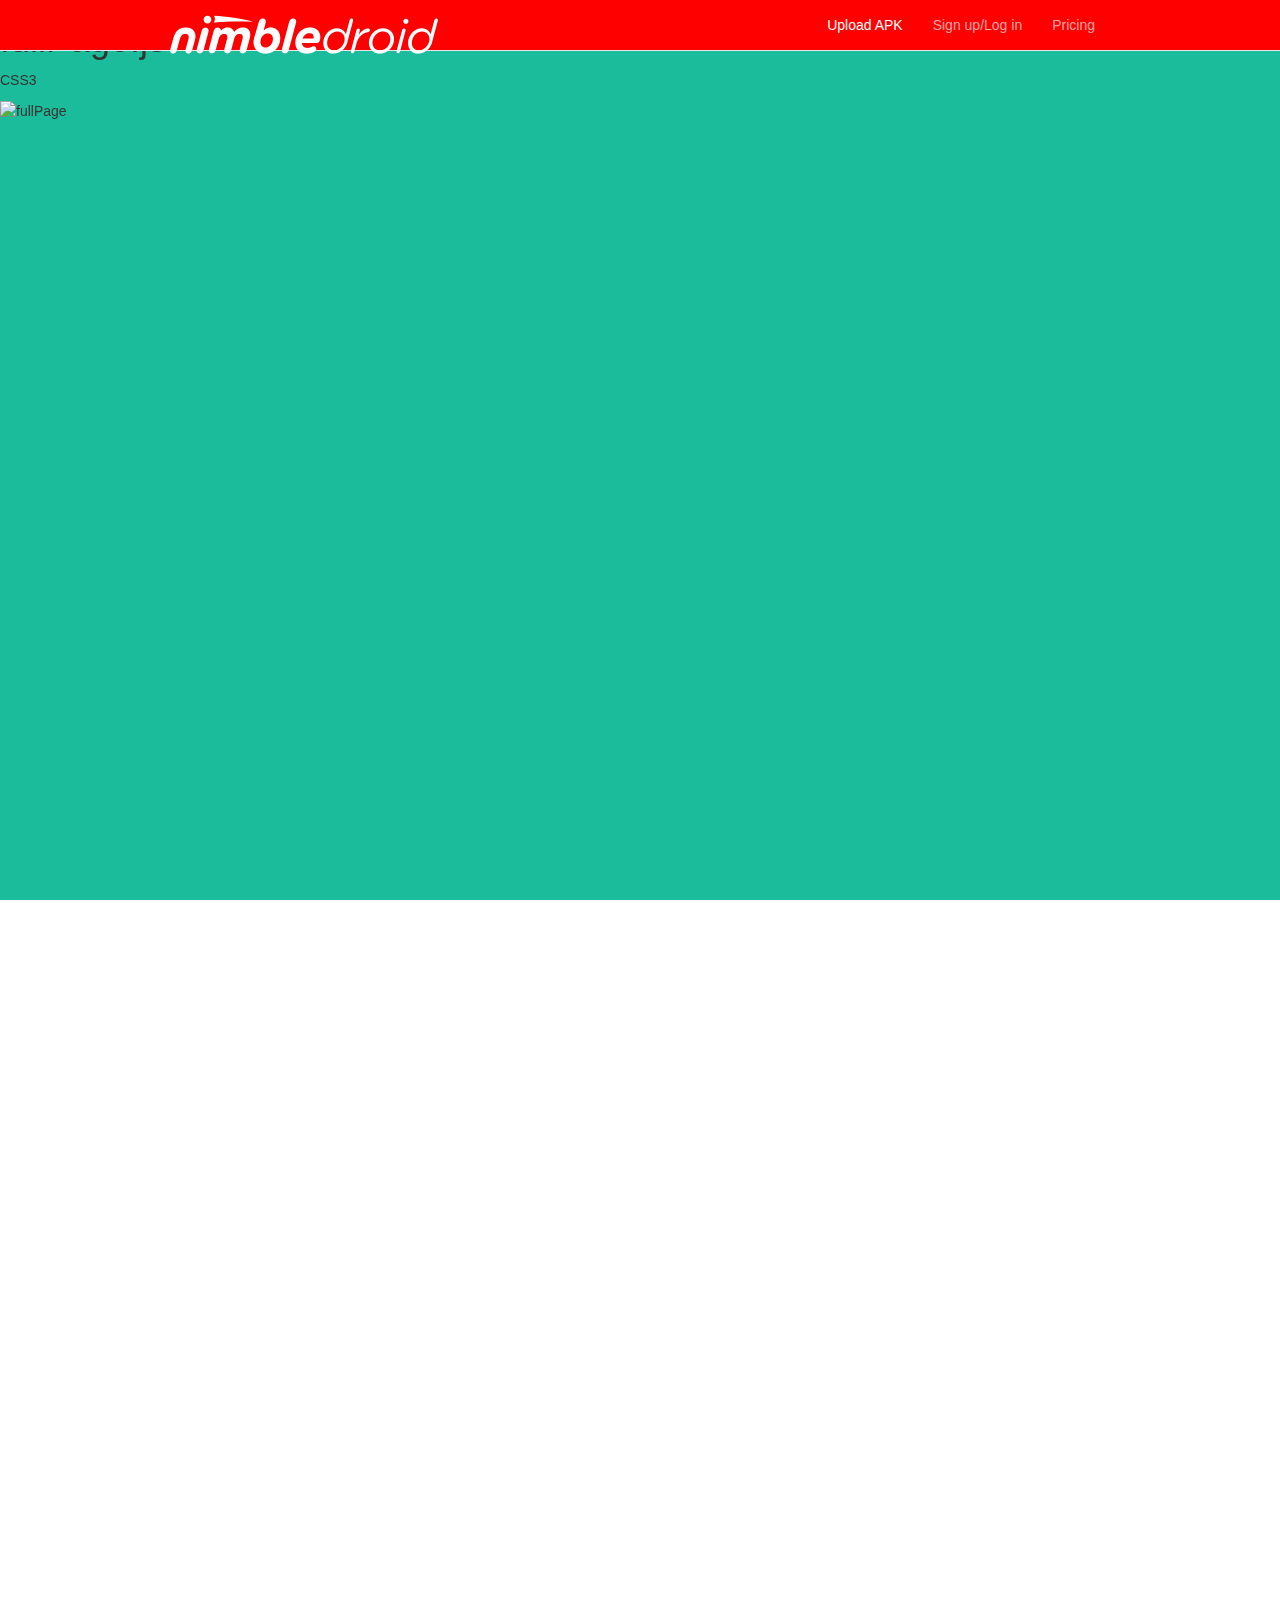
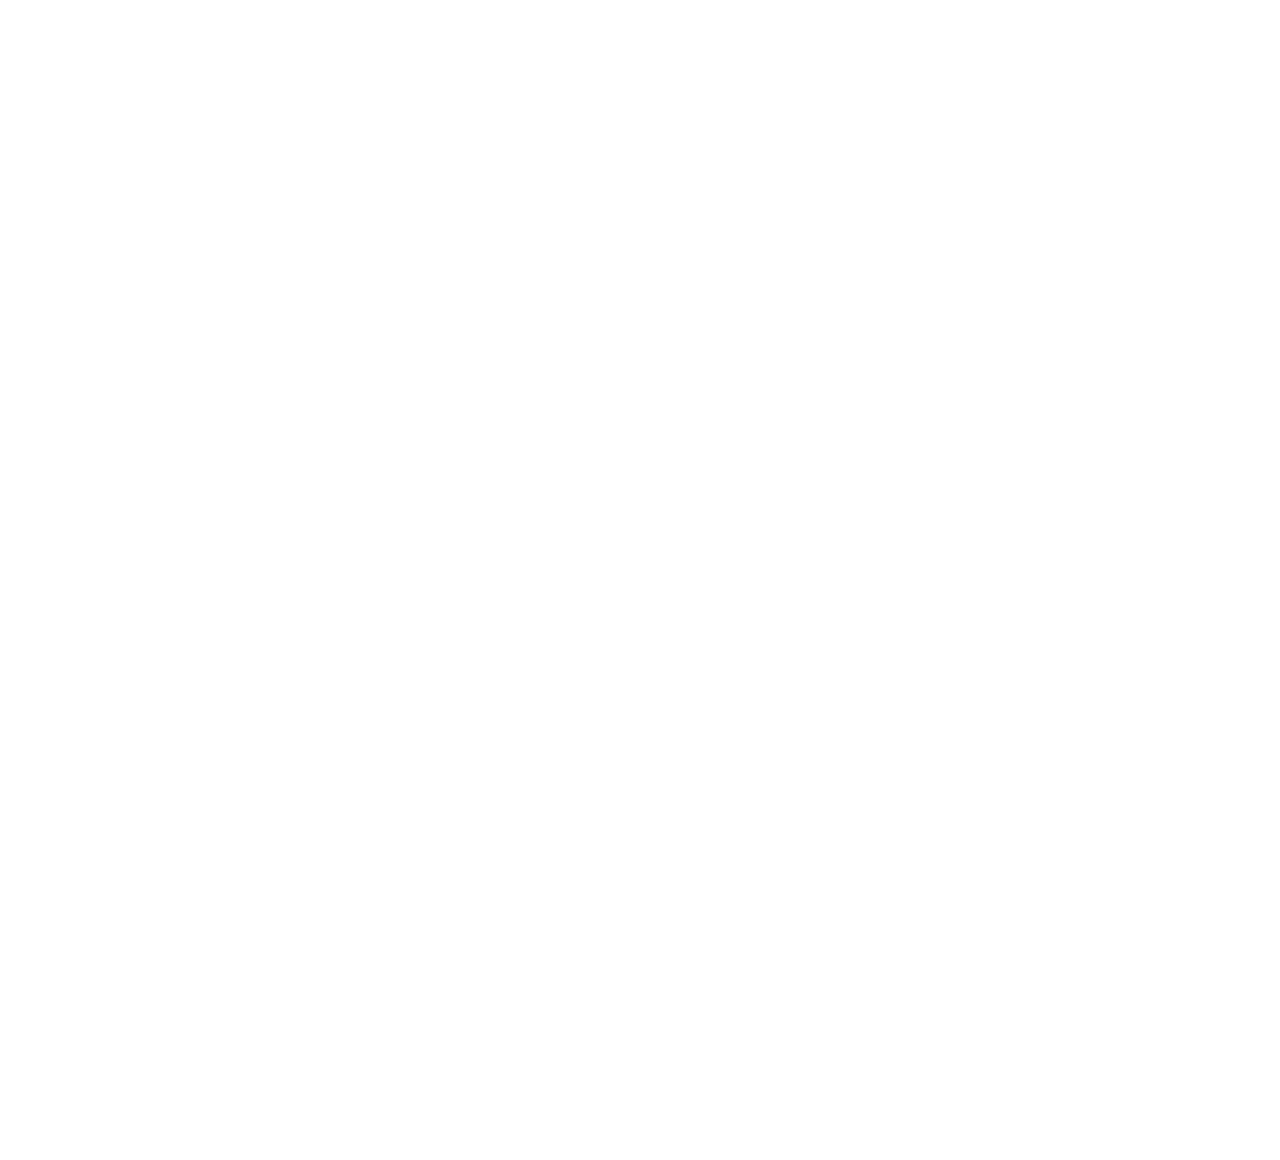
==== index.html @ 4a6aa7a4 "initial push..." ====
<!DOCTYPE html>
<html lang="en">
<head>
    <meta charset="utf-8">
    <meta http-equiv="X-UA-Compatible" content="IE=edge">
    <!-- The above 2 meta tags *must* come first in the head; any other head content must come *after* these tags -->
    <meta name="description" content="">
    <meta name="author" content="">
    <!-- Note there is no responsive meta tag here -->

    <link rel="icon" href="favicon.ico">

    <title>Non-responsive Template for Bootstrap</title>

    <!-- Bootstrap core CSS -->
    <link href="assets/css/bootstrap.min.css" rel="stylesheet">

    <!-- Custom styles for this template -->
    <link href="assets/css/home.css" rel="stylesheet">

    <!-- Just for debugging purposes. Don't actually copy these 2 lines! -->
    <!--[if lt IE 9]>
    <script src="assets/js/ie8-responsive-file-warning.js"></script><![endif]-->
    <script src="assets/js/ie-emulation-modes-warning.js"></script>

    <!-- HTML5 shim and Respond.js for IE8 support of HTML5 elements and media queries -->
    <!--[if lt IE 9]>
    <script src="https://oss.maxcdn.com/html5shiv/3.7.2/html5shiv.min.js"></script>
    <script src="https://oss.maxcdn.com/respond/1.4.2/respond.min.js"></script>
    <![endif]-->
</head>

<body>

<!-- Fixed navbar -->
<nav class="navbar navbar-default navbar-fixed-top">
    <div class="container">
        <div class="navbar-header">
            <!-- The mobile navbar-toggle button can be safely removed since you do not need it in a non-responsive implementation -->
            <a class="navbar-brand" href="#">
                <img src="img/home/logo.png" alt=""/>
            </a>
        </div>
        <!-- Note that the .navbar-collapse and .collapse classes have been removed from the #navbar -->
        <div id="navbar">
            <ul class="nav navbar-nav pull-right">
                <li class="active"><a href="#">Upload APK</a></li>
                <li><a href="#about">Sign up/Log in</a></li>
                <li><a href="#contact">Pricing</a></li>
            </ul>
        </div>
        <!--/.nav-collapse -->
    </div>
</nav>

<div class="" id="fullpage">


    <div class="section " id="section0">
        <h1>fullPage.js</h1>

        <p>CSS3</p>
        <img src="imgs/fullPage.png" alt="fullPage"/>
    </div>
    <div class="section" id="section1">
        <div class="intro">
            <h1>Speed on mobile</h1>

            <p>
                If CSS3 transforms are supported (e.g. on mobile devices) they will be used for animations, usually a
                good
                choice if the animation on mobile devices is slow.
            </p>
        </div>
    </div>
    <div class="section" id="section2">
        <div class="intro">
            <h1>No CSS3? No problem!</h1>

            <p>If CSS3 is not available, animations will fall back to jQuery animate.</p>
        </div>
    </div>

</div>
<!-- /container -->


<!-- Bootstrap core JavaScript
================================================== -->
<!-- Placed at the end of the document so the pages load faster -->
<script src="https://ajax.googleapis.com/ajax/libs/jquery/1.11.3/jquery.min.js"></script>
<script src="assets/js/bootstrap.min.js"></script>
<!-- IE10 viewport hack for Surface/desktop Windows 8 bug -->
<script src="assets/js/ie10-viewport-bug-workaround.js"></script>

<script type="text/javascript" src="plgins/fullPage/jquery.fullPage.js"></script>
<script type="text/javascript" src="plgins/fullPage/examples/examples.js"></script>
<script type="text/javascript">
    $(document).ready(function() {
        $('#fullpage').fullpage({
            sectionsColor: ['#1bbc9b', '#4BBFC3', '#7BAABE'],
            css3: true
        });
    });
</script>
</body>
</html>
---- assets/css/home.css ----
/* Account for fixed navbar */
body {
    /*padding-top: 70px;*/
    /*padding-bottom: 30px;*/
}

body,
.navbar-fixed-top,
.navbar-fixed-bottom {
    min-width: 970px;
}

.navbar-fixed-top {
    background: red;
}

/* Don't let the lead text change font-size. */
.lead {
    font-size: 16px;
}

/* Finesse the page header spacing */
.page-header {
    margin-bottom: 30px;
}

.page-header .lead {
    margin-bottom: 10px;
}

/* Non-responsive overrides
 *
 * Utilize the following CSS to disable the responsive-ness of the container,
 * grid system, and navbar.
 */

/* Reset the container */
.container {
    width: 970px;
    max-width: none !important;
}

/* Demonstrate the grids */
.col-xs-4 {
    padding-top: 15px;
    padding-bottom: 15px;
    background-color: #eee;
    background-color: rgba(86, 61, 124, .15);
    border: 1px solid #ddd;
    border: 1px solid rgba(86, 61, 124, .2);
}

.container .navbar-header,
.container .navbar-collapse {
    margin-right: 0;
    margin-left: 0;
}

/* Always float the navbar header */
.navbar-header {
    float: left;
}

/* Undo the collapsing navbar */
.navbar-collapse {
    display: block !important;
    height: auto !important;
    padding-bottom: 0;
    overflow: visible !important;
    visibility: visible !important;
}

.navbar-toggle {
    display: none;
}

.navbar-collapse {
    border-top: 0;
}

.navbar-brand {
    margin-left: -15px;
}

/* Always apply the floated nav */
.navbar-nav {
    float: left;
    margin: 0;
}

.navbar-nav > li {
    float: left;
}

.navbar-nav > li > a {
    padding: 15px;
}

/* Redeclare since we override the float above */
.navbar-nav.navbar-right {
    float: right;
}

/* Undo custom dropdowns */
.navbar .navbar-nav .open .dropdown-menu {
    position: absolute;
    float: left;
    background-color: #fff;
    border: 1px solid #ccc;
    border: 1px solid rgba(0, 0, 0, .15);
    border-width: 0 1px 1px;
    border-radius: 0 0 4px 4px;
    -webkit-box-shadow: 0 6px 12px rgba(0, 0, 0, .175);
    box-shadow: 0 6px 12px rgba(0, 0, 0, .175);
}

.navbar-default .navbar-nav .open .dropdown-menu > li > a {
    color: #333;
}

.navbar .navbar-nav .open .dropdown-menu > li > a:hover,
.navbar .navbar-nav .open .dropdown-menu > li > a:focus,
.navbar .navbar-nav .open .dropdown-menu > .active > a,
.navbar .navbar-nav .open .dropdown-menu > .active > a:hover,
.navbar .navbar-nav .open .dropdown-menu > .active > a:focus {
    color: #fff !important;
    background-color: #428bca !important;
}

.navbar .navbar-nav .open .dropdown-menu > .disabled > a,
.navbar .navbar-nav .open .dropdown-menu > .disabled > a:hover,
.navbar .navbar-nav .open .dropdown-menu > .disabled > a:focus {
    color: #999 !important;
    background-color: transparent !important;
}

/* Undo form expansion */
.navbar-form {
    float: left;
    width: auto;
    padding-top: 0;
    padding-bottom: 0;
    margin-right: 0;
    margin-left: 0;
    border: 0;
    -webkit-box-shadow: none;
    box-shadow: none;
}

/* Copy-pasted from forms.less since we mixin the .form-inline styles. */
.navbar-form .form-group {
    display: inline-block;
    margin-bottom: 0;
    vertical-align: middle;
}

.navbar-form .form-control {
    display: inline-block;
    width: auto;
    vertical-align: middle;
}

.navbar-form .form-control-static {
    display: inline-block;
}

.navbar-form .input-group {
    display: inline-table;
    vertical-align: middle;
}

.navbar-form .input-group .input-group-addon,
.navbar-form .input-group .input-group-btn,
.navbar-form .input-group .form-control {
    width: auto;
}

.navbar-form .input-group > .form-control {
    width: 100%;
}

.navbar-form .control-label {
    margin-bottom: 0;
    vertical-align: middle;
}

.navbar-form .radio,
.navbar-form .checkbox {
    display: inline-block;
    margin-top: 0;
    margin-bottom: 0;
    vertical-align: middle;
}

.navbar-form .radio label,
.navbar-form .checkbox label {
    padding-left: 0;
}

.navbar-form .radio input[type="radio"],
.navbar-form .checkbox input[type="checkbox"] {
    position: relative;
    margin-left: 0;
}

.navbar-form .has-feedback .form-control-feedback {
    top: 0;
}

/* Undo inline form compaction on small screens */
.form-inline .form-group {
    display: inline-block;
    margin-bottom: 0;
    vertical-align: middle;
}

.form-inline .form-control {
    display: inline-block;
    width: auto;
    vertical-align: middle;
}

.form-inline .form-control-static {
    display: inline-block;
}

.form-inline .input-group {
    display: inline-table;
    vertical-align: middle;
}

.form-inline .input-group .input-group-addon,
.form-inline .input-group .input-group-btn,
.form-inline .input-group .form-control {
    width: auto;
}

.form-inline .input-group > .form-control {
    width: 100%;
}

.form-inline .control-label {
    margin-bottom: 0;
    vertical-align: middle;
}

.form-inline .radio,
.form-inline .checkbox {
    display: inline-block;
    margin-top: 0;
    margin-bottom: 0;
    vertical-align: middle;
}

.form-inline .radio label,
.form-inline .checkbox label {
    padding-left: 0;
}

.form-inline .radio input[type="radio"],
.form-inline .checkbox input[type="checkbox"] {
    position: relative;
    margin-left: 0;
}

.form-inline .has-feedback .form-control-feedback {
    top: 0;
}

.navbar-default .navbar-nav > li > a:focus, .navbar-default .navbar-nav > li > a:hover {
    color: #ffffff;
}

li.active,
.navbar-default .navbar-nav > .active > a, .navbar-default .navbar-nav > .active > a:focus, .navbar-default .navbar-nav > .active > a:hover {
    color: #fff;
    background: transparent;
}

.navbar-default .navbar-nav > li > a {
    color: rgba(255,255,255,0.66);
}
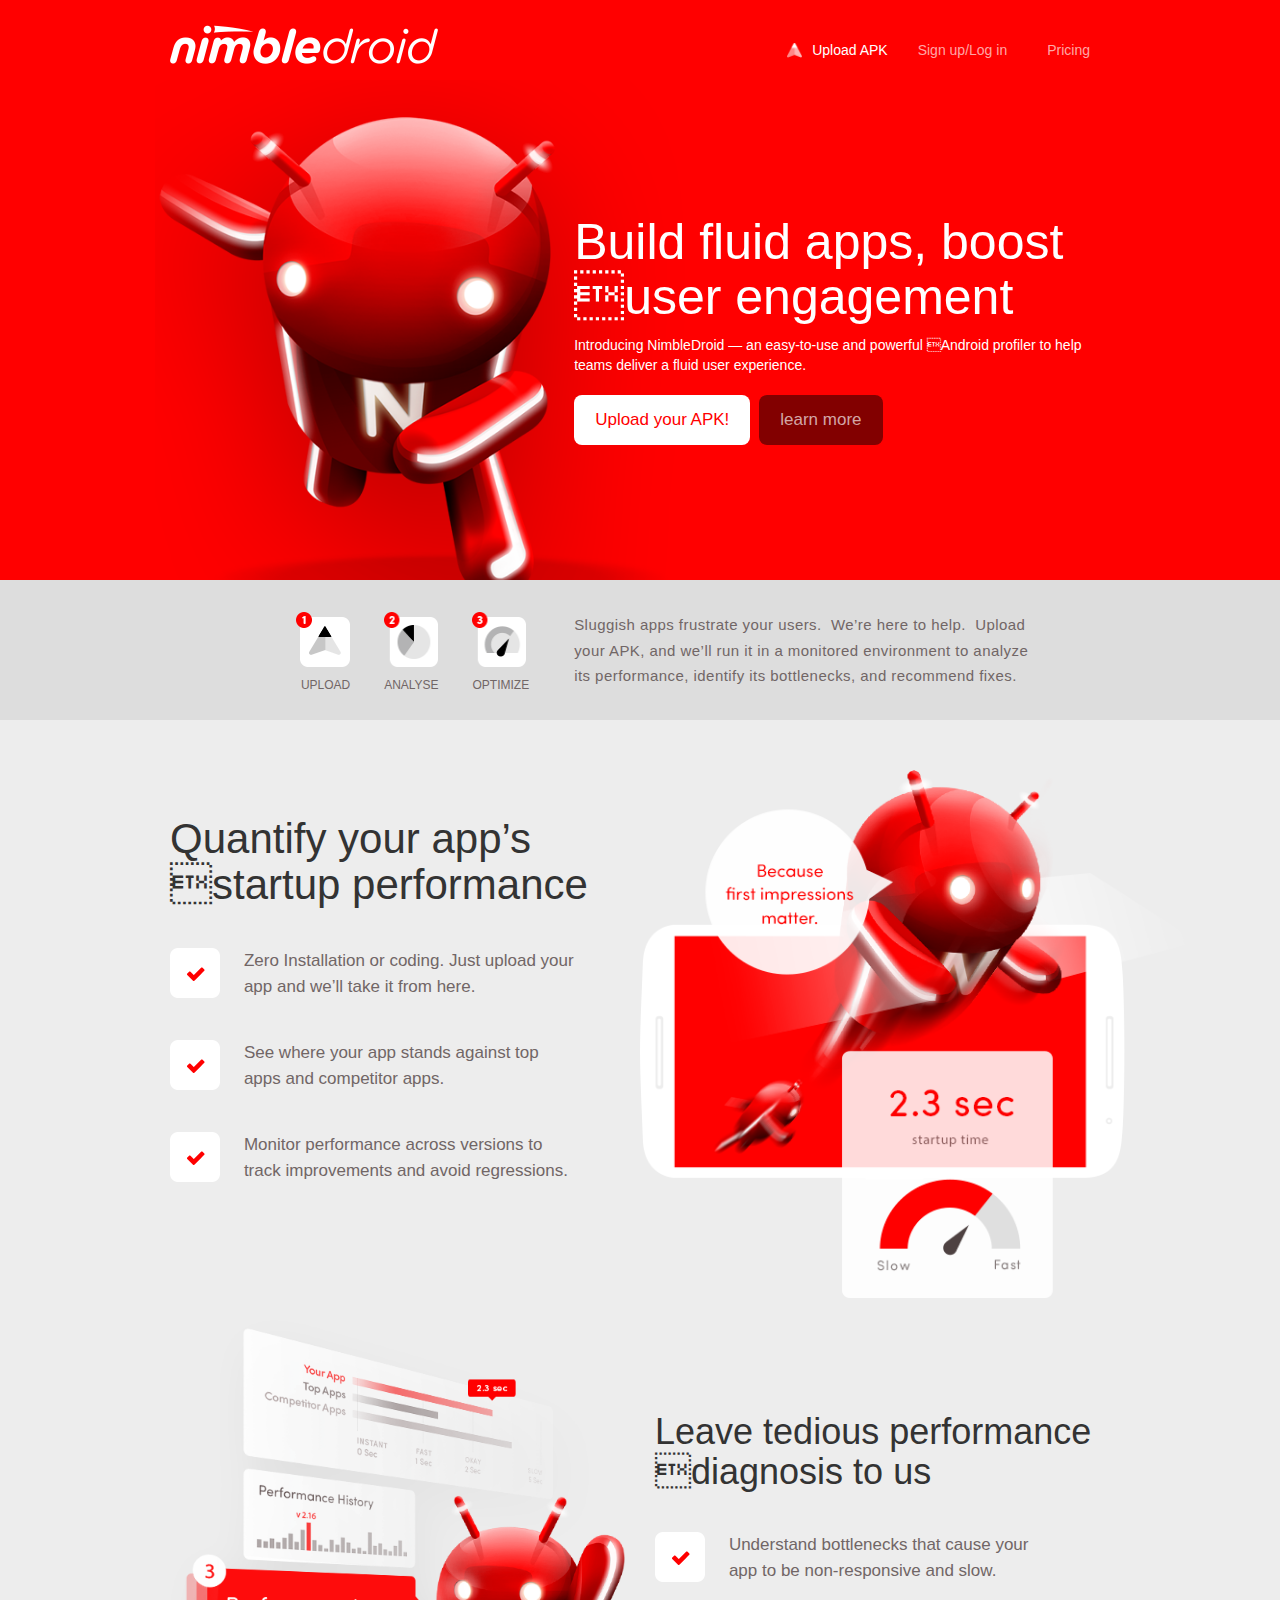
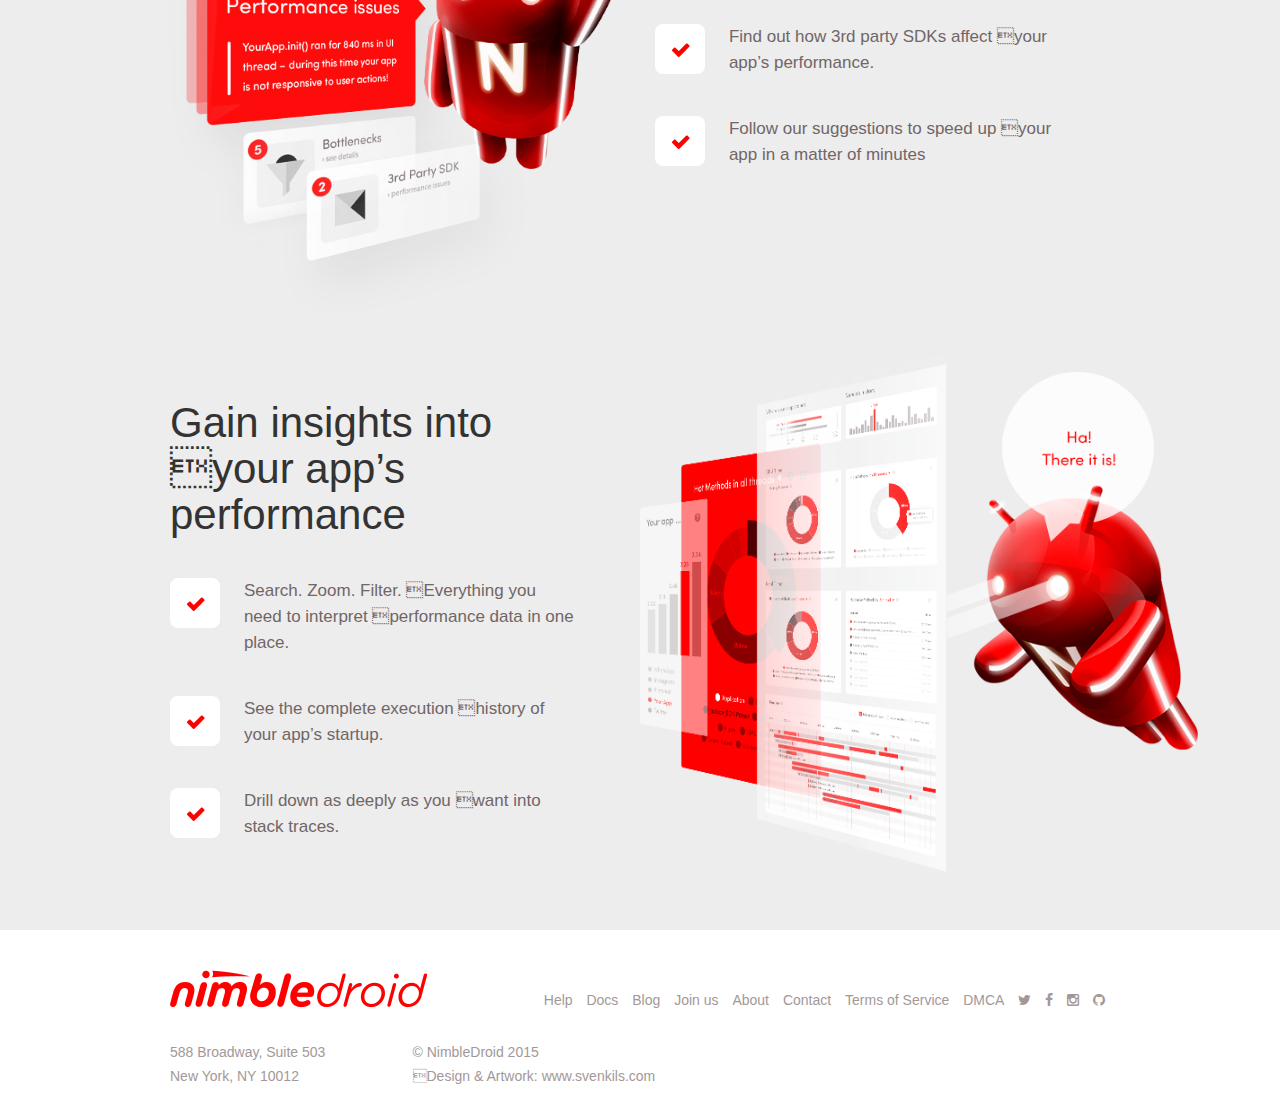
==== commit 7a631aee: "static html page finished..." ====
--- a/index.html
+++ b/index.html
@@ -10,9 +10,10 @@
 
     <link rel="icon" href="favicon.ico">
 
-    <title>Non-responsive Template for Bootstrap</title>
+    <title>NimbleDroid</title>
 
     <!-- Bootstrap core CSS -->
+    <link rel="stylesheet" href="plgins/fontawsome/css/font-awesome.css"/>
     <link href="assets/css/bootstrap.min.css" rel="stylesheet">
 
     <!-- Custom styles for this template -->
@@ -44,7 +45,7 @@
         <!-- Note that the .navbar-collapse and .collapse classes have been removed from the #navbar -->
         <div id="navbar">
             <ul class="nav navbar-nav pull-right">
-                <li class="active"><a href="#">Upload APK</a></li>
+                <li class="active"><span class="uploadSmallIcon"></span><a href="#">Upload APK</a></li>
                 <li><a href="#about">Sign up/Log in</a></li>
                 <li><a href="#contact">Pricing</a></li>
             </ul>
@@ -55,32 +56,235 @@
 
 <div class="" id="fullpage">
 
-
-    <div class="section " id="section0">
-        <h1>fullPage.js</h1>
-
-        <p>CSS3</p>
-        <img src="imgs/fullPage.png" alt="fullPage"/>
-    </div>
-    <div class="section" id="section1">
-        <div class="intro">
-            <h1>Speed on mobile</h1>
-
-            <p>
-                If CSS3 transforms are supported (e.g. on mobile devices) they will be used for animations, usually a
-                good
-                choice if the animation on mobile devices is slow.
-            </p>
-        </div>
-    </div>
-    <div class="section" id="section2">
-        <div class="intro">
-            <h1>No CSS3? No problem!</h1>
-
-            <p>If CSS3 is not available, animations will fall back to jQuery animate.</p>
-        </div>
-    </div>
-
+<div class="section nimble" id="section0">
+    <div class="container heroWrapper">
+        <div class="row full-height heroBGImage">
+            <div class="col-xs-7 col-xs-offset-5 full-height">
+                <div class="verticalCenterWrapper">
+                    <div class="verticalCenter">
+                        <h1>
+                            Build fluid apps, boost user engagement
+                        </h1>
+
+                        <p>
+                            Introducing NimbleDroid — an easy-to-use and powerful Android profiler to help teams
+                            deliver a fluid user experience.
+                        </p>
+
+                        <div class="heroButtonWrap">
+                            <button class="btn btn-white">Upload your APK!</button>
+                            <button class="btn btn-darkRed">learn more</button>
+                        </div>
+                    </div>
+                </div>
+            </div>
+        </div>
+    </div>
+    <div class="highLight">
+        <div class="container">
+            <div class="row">
+                <div class="col-xs-4 col-sm-offset-1">
+                    <div class="stepIconGroup" id="stepIcon1">
+                        <img src="img/home/Icon1.png" alt="Step1" width="54" height="55"/>
+                        UPLOAD
+                    </div>
+                    <div class="stepIconGroup" id="stepIcon2">
+                        <img src="img/home/Icon2.png" alt="Step2" width="54" height="55"/>
+                        analyse
+                    </div>
+                    <div class="stepIconGroup" id="stepIcon3">
+                        <img src="img/home/Icon3.png" alt="Step3" width="54" height="55"/>
+                        optimize
+                    </div>
+                </div>
+                <div class="col-xs-6">
+                    <p>Sluggish apps frustrate your users.  We’re here to help.  Upload your APK, and we’ll run it
+                        in a monitored environment to analyze its performance, identify its bottlenecks, and
+                        recommend fixes.</p>
+                </div>
+            </div>
+        </div>
+    </div>
+</div>
+
+<div class="section nimble" id="section1">
+    <div class="container featureSection1">
+        <div class="row full-height">
+            <div class="col-xs-6 full-height">
+
+                <div class="verticalCenterWrapper ">
+                    <div class="verticalCenter">
+                        <h1>Quantify your app’s startup performance</h1>
+                        <ul class="featureList">
+                            <li>
+                                <i class="listImg"></i>
+
+                                <p>
+                                    Zero Installation or coding. Just upload your app and we’ll take it from here.
+                                </p>
+                            </li>
+                            <li>
+                                <i class="listImg"></i>
+
+                                <p>
+                                    See where your app stands against top apps and competitor apps.
+                                </p>
+                            </li>
+                            <li>
+                                <i class="listImg"></i>
+
+                                <p>
+                                    Monitor performance across versions to track improvements and avoid regressions.
+                                </p>
+                            </li>
+                        </ul>
+                    </div>
+                </div>
+            </div>
+            <div class="col-xs-6 full-height no-padding">
+
+                <div class="verticalCenterWrapper">
+                    <div class="verticalCenter">
+                        <img src="img/home/IMG1stSection.png" alt="" width="115%" height="auto"/>
+                    </div>
+                </div>
+            </div>
+        </div>
+    </div>
+</div>
+
+<div class="section nimble" id="section2">
+    <div class="container featureSection2">
+        <div class="row full-height">
+
+            <div class="col-xs-6 full-height">
+
+                <div class="verticalCenterWrapper">
+                    <div class="verticalCenter">
+                        <img src="img/home/IMG2ndSection.png" alt="" width="100%" height="auto"/>
+                    </div>
+                </div>
+            </div>
+
+            <div class="col-xs-6 full-height">
+
+                <div class="verticalCenterWrapper ">
+                    <div class="verticalCenter">
+                        <h1>Leave tedious performance diagnosis to us</h1>
+                        <ul class="featureList">
+                            <li>
+                                <i class="listImg"></i>
+
+                                <p>
+                                    Understand bottlenecks that cause your app to be non-responsive and slow.
+                                </p>
+                            </li>
+                            <li>
+                                <i class="listImg"></i>
+
+                                <p>
+                                    Find out how 3rd party SDKs affect your app’s performance.
+                                </p>
+                            </li>
+                            <li>
+                                <i class="listImg"></i>
+
+                                <p>
+                                    Follow our suggestions to speed up your app in a matter of minutes
+                                </p>
+                            </li>
+                        </ul>
+                    </div>
+                </div>
+            </div>
+        </div>
+    </div>
+</div>
+
+
+<div class="section nimble" id="section3">
+    <div class="container featureSection3">
+        <div class="row full-height">
+            <div class="col-xs-6 full-height">
+                <div class="verticalCenterWrapper ">
+                    <div class="verticalCenter">
+                        <h1>Gain insights into your app’s performance</h1>
+                        <ul class="featureList">
+                            <li>
+                                <i class="listImg"></i>
+
+                                <p>
+                                    Search. Zoom. Filter. Everything you need to interpret performance data in one
+                                    place.
+                                </p>
+                            </li>
+                            <li>
+                                <i class="listImg"></i>
+
+                                <p>
+                                    See the complete execution history of your app’s startup.
+                                </p>
+                            </li>
+                            <li>
+                                <i class="listImg"></i>
+
+                                <p>
+                                    Drill down as deeply as you want into stack traces.
+                                </p>
+                            </li>
+                        </ul>
+                    </div>
+                </div>
+            </div>
+            <div class="col-xs-6 full-height no-padding">
+
+                <div class="verticalCenterWrapper">
+                    <div class="verticalCenter">
+                        <img src="img/home/IMG3rdSection.png" alt="" width="115%" height="auto"/>
+                    </div>
+                </div>
+            </div>
+        </div>
+    </div>
+</div>
+
+<div class="footer nimble" id="footer">
+    <div class="container">
+        <div class="row">
+            <div class="col-sm-4">
+                <img src="img/home/Footerlogo.png" alt="" height="38" width="258"/>
+            </div>
+            <div class="col-sm-8 text-right">
+                <ul class="list-inline">
+                    <li><a href="">Help</a></li>
+                    <li><a href="">Docs</a></li>
+                    <li><a href="">Blog</a></li>
+                    <li><a href="">Join us</a></li>
+                    <li><a href="">About</a></li>
+                    <li><a href="">Contact</a></li>
+                    <li><a href="">Terms of Service</a></li>
+                    <li><a href="">DMCA</a></li>
+                    <li><a href=""><i class="fa fa-twitter"></i></a></li>
+                    <li><a href=""><i class="fa fa-facebook"></i></a></li>
+                    <li><a href=""><i class="fa fa-instagram"></i></a></li>
+                    <li><a href=""><i class="fa fa-github"></i></a></li>
+                </ul>
+            </div>
+        </div>
+        <div class="row">
+            <div class="col-sm-3">
+                <p>588 Broadway, Suite 503</p>
+
+                <p>New York, NY 10012</p>
+            </div>
+            <div class="col-sm-4">
+                <p>© NimbleDroid 2015</p>
+
+                <p>Design & Artwork: www.svenkils.com</p>
+            </div>
+        </div>
+    </div>
+</div>
 </div>
 <!-- /container -->
 
@@ -96,12 +300,12 @@
 <script type="text/javascript" src="plgins/fullPage/jquery.fullPage.js"></script>
 <script type="text/javascript" src="plgins/fullPage/examples/examples.js"></script>
 <script type="text/javascript">
-    $(document).ready(function() {
-        $('#fullpage').fullpage({
-            sectionsColor: ['#1bbc9b', '#4BBFC3', '#7BAABE'],
-            css3: true
-        });
-    });
+    //    $(document).ready(function () {
+    //        $('#fullpage').fullpage({
+    ////            sectionsColor: ['#ff0000', '#ffffff', '#ffffff'],
+    //            css3: true
+    //        });
+    //    });
 </script>
 </body>
 </html>
--- a/assets/css/home.css
+++ b/assets/css/home.css
@@ -8,6 +8,10 @@
 .navbar-fixed-top,
 .navbar-fixed-bottom {
     min-width: 970px;
+}
+
+.no-padding{
+    padding: 0;
 }
 
 .navbar-fixed-top {
@@ -38,16 +42,6 @@
 .container {
     width: 970px;
     max-width: none !important;
-}
-
-/* Demonstrate the grids */
-.col-xs-4 {
-    padding-top: 15px;
-    padding-bottom: 15px;
-    background-color: #eee;
-    background-color: rgba(86, 61, 124, .15);
-    border: 1px solid #ddd;
-    border: 1px solid rgba(86, 61, 124, .2);
 }
 
 .container .navbar-header,
@@ -75,7 +69,7 @@
 }
 
 .navbar-collapse {
-    border-top: 0;
+    border: 0;
 }
 
 .navbar-brand {
@@ -101,182 +95,256 @@
     float: right;
 }
 
-/* Undo custom dropdowns */
-.navbar .navbar-nav .open .dropdown-menu {
-    position: absolute;
-    float: left;
-    background-color: #fff;
-    border: 1px solid #ccc;
-    border: 1px solid rgba(0, 0, 0, .15);
-    border-width: 0 1px 1px;
-    border-radius: 0 0 4px 4px;
-    -webkit-box-shadow: 0 6px 12px rgba(0, 0, 0, .175);
-    box-shadow: 0 6px 12px rgba(0, 0, 0, .175);
-}
-
-.navbar-default .navbar-nav .open .dropdown-menu > li > a {
-    color: #333;
-}
-
-.navbar .navbar-nav .open .dropdown-menu > li > a:hover,
-.navbar .navbar-nav .open .dropdown-menu > li > a:focus,
-.navbar .navbar-nav .open .dropdown-menu > .active > a,
-.navbar .navbar-nav .open .dropdown-menu > .active > a:hover,
-.navbar .navbar-nav .open .dropdown-menu > .active > a:focus {
-    color: #fff !important;
-    background-color: #428bca !important;
-}
-
-.navbar .navbar-nav .open .dropdown-menu > .disabled > a,
-.navbar .navbar-nav .open .dropdown-menu > .disabled > a:hover,
-.navbar .navbar-nav .open .dropdown-menu > .disabled > a:focus {
-    color: #999 !important;
-    background-color: transparent !important;
-}
-
-/* Undo form expansion */
-.navbar-form {
-    float: left;
-    width: auto;
-    padding-top: 0;
-    padding-bottom: 0;
-    margin-right: 0;
-    margin-left: 0;
-    border: 0;
-    -webkit-box-shadow: none;
-    box-shadow: none;
-}
-
-/* Copy-pasted from forms.less since we mixin the .form-inline styles. */
-.navbar-form .form-group {
-    display: inline-block;
-    margin-bottom: 0;
-    vertical-align: middle;
-}
-
-.navbar-form .form-control {
-    display: inline-block;
-    width: auto;
-    vertical-align: middle;
-}
-
-.navbar-form .form-control-static {
-    display: inline-block;
-}
-
-.navbar-form .input-group {
-    display: inline-table;
-    vertical-align: middle;
-}
-
-.navbar-form .input-group .input-group-addon,
-.navbar-form .input-group .input-group-btn,
-.navbar-form .input-group .form-control {
-    width: auto;
-}
-
-.navbar-form .input-group > .form-control {
-    width: 100%;
-}
-
-.navbar-form .control-label {
-    margin-bottom: 0;
-    vertical-align: middle;
-}
-
-.navbar-form .radio,
-.navbar-form .checkbox {
-    display: inline-block;
-    margin-top: 0;
-    margin-bottom: 0;
-    vertical-align: middle;
-}
-
-.navbar-form .radio label,
-.navbar-form .checkbox label {
-    padding-left: 0;
-}
-
-.navbar-form .radio input[type="radio"],
-.navbar-form .checkbox input[type="checkbox"] {
-    position: relative;
-    margin-left: 0;
-}
-
-.navbar-form .has-feedback .form-control-feedback {
-    top: 0;
-}
-
-/* Undo inline form compaction on small screens */
-.form-inline .form-group {
-    display: inline-block;
-    margin-bottom: 0;
-    vertical-align: middle;
-}
-
-.form-inline .form-control {
-    display: inline-block;
-    width: auto;
-    vertical-align: middle;
-}
-
-.form-inline .form-control-static {
-    display: inline-block;
-}
-
-.form-inline .input-group {
-    display: inline-table;
-    vertical-align: middle;
-}
-
-.form-inline .input-group .input-group-addon,
-.form-inline .input-group .input-group-btn,
-.form-inline .input-group .form-control {
-    width: auto;
-}
-
-.form-inline .input-group > .form-control {
-    width: 100%;
-}
-
-.form-inline .control-label {
-    margin-bottom: 0;
-    vertical-align: middle;
-}
-
-.form-inline .radio,
-.form-inline .checkbox {
-    display: inline-block;
-    margin-top: 0;
-    margin-bottom: 0;
-    vertical-align: middle;
-}
-
-.form-inline .radio label,
-.form-inline .checkbox label {
-    padding-left: 0;
-}
-
-.form-inline .radio input[type="radio"],
-.form-inline .checkbox input[type="checkbox"] {
-    position: relative;
-    margin-left: 0;
-}
-
-.form-inline .has-feedback .form-control-feedback {
-    top: 0;
-}
-
 .navbar-default .navbar-nav > li > a:focus, .navbar-default .navbar-nav > li > a:hover {
     color: #ffffff;
-}
-
-li.active,
-.navbar-default .navbar-nav > .active > a, .navbar-default .navbar-nav > .active > a:focus, .navbar-default .navbar-nav > .active > a:hover {
+    padding: 15px;
+}
+
+.navbar-nav li,
+.navbar-nav li.active,
+.navbar-default .navbar-nav > .active > a,
+.navbar-default .navbar-nav > .active > a:focus,
+.navbar-default .navbar-nav > .active > a:hover {
     color: #fff;
     background: transparent;
+    padding: 15px 5px;
+    display: inline-block;
+}
+
+.navbar-default {
+    border: 0;
+    border-color: red;
+    height: 80px;
+    padding-top: 10px;
+
+    -webkit-transition: all 0.36s cubic-bezier(0.000, 0.000, 0.580, 1.000);
+    -moz-transition: all 0.36s cubic-bezier(0.000, 0.000, 0.580, 1.000);
+    -o-transition: all 0.36s cubic-bezier(0.000, 0.000, 0.580, 1.000);
+    -ms-transition: all 0.36s cubic-bezier(0.000, 0.000, 0.580, 1.000);
+    transition: all 0.36s cubic-bezier(0.000, 0.000, 0.580, 1.000);
 }
 
 .navbar-default .navbar-nav > li > a {
-    color: rgba(255,255,255,0.66);
+    color: rgba(255, 255, 255, 0.66);
+}
+
+.uploadSmallIcon {
+    width: 15px;
+    height: 15px;
+    display: inline-block;
+    background: url("../../img/home/UploadICONTiny.png") center center no-repeat;
+    background-size: 15px 15px;
+    margin-right: 5px;
+    position: relative;
+    top: 3px;
+}
+
+#section0 {
+    background-color: red;
+}
+
+.navbar-nav li {
+    height: 70px;
+}
+
+.nimble.section {
+    /*padding-top: 70px;*/
+}
+
+.heroWrapper {
+    height: 580px;
+    padding-top: 70px;
+}
+
+.full-height {
+    height: 100%;
+}
+
+.heroWrapper img {
+    width: auto;
+    height: 100%;
+}
+
+.heroBGImage {
+    background: url("../../img/home/BotWithBottomShade.png") -100px -50px no-repeat;
+    background-size: 65% auto;
+}
+
+.heroWrapper h1 {
+    color: white;
+    font-size: 50px;
+}
+
+.heroWrapper p {
+    color: white;
+}
+
+.verticalCenterWrapper {
+    display: table;
+    height: 100%;
+}
+
+.verticalCenter {
+    display: table-cell;
+    /*text-align: center;*/
+    vertical-align: middle;
+}
+
+.large-height {
+    height: 70%;
+}
+
+.heroButtonWrap button {
+    height: 50px;
+    margin: 10px 5px 10px 0;
+    padding: 0 20px;
+    color: #ffffff;
+    font-size: 17px;
+    border-radius: 8px;
+}
+
+.heroButtonWrap button.btn-white {
+    color: #ff0000;
+    background: #ffffff;
+}
+
+.heroButtonWrap button.btn-darkRed {
+    color: rgba(255, 255, 255, 0.66);
+    background: #820000;
+    font-weight: 200;
+}
+
+/* -- High Light -- */
+.highLight {
+    height: 140px;
+    background: #ddd;
+}
+
+.highLight .row {
+    padding: 32px 0;
+}
+
+.stepIconGroup img {
+    display: block;
+    clear: both;
+    margin-bottom: 10px;
+}
+
+.stepIconGroup {
+    display: inline-block;
+    margin: 0 15px;
+    text-transform: uppercase;
+    font-weight: 200;
+    font-size: 12px;
+    color: #716666;
+}
+
+.highLight .col-xs-4 {
+    text-align: right;
+}
+
+.highLight p {
+    color: #716666;
+    font-size: 15px;
+    line-height: 1.7;
+    letter-spacing: 0.03em;
+    font-weight: 200;
+}
+
+/*-- feature sections --*/
+#section1 {
+    background: #ededed;
+}
+#section2 {
+    background: #ededed;
+}
+#section3 {
+    background: #ededed;
+}
+
+.featureSection1 {
+    height: 550px;
+}
+.featureSection2 {
+    height: 630px;
+}
+.featureSection3 {
+    height: 630px;
+}
+
+.featureSection1 h1,
+.featureSection3 h1 {
+    padding: 30px 0;
+    font-weight: 200;
+    font-size: 42px;
+}
+
+.featureSection2 h1{
+    font-size: 36px;
+    padding: 30px 0;
+    font-weight: 200;
+}
+
+.listImg {
+    width: 50px;
+    height: 50px;
+    display: inline-block;
+    background: url("../../img/home/ListIcon.png") center center no-repeat;
+    background-size: 50px auto;
+    margin-right: 20px;
+    /*clear: both;*/
+}
+
+.featureList {
+    list-style: none;
+    padding: 0;
+    margin: 0;
+}
+.featureList li{
+    margin-bottom: 30px;
+}
+
+.featureList p {
+    display: inline-block;
+    width: 330px;
+    vertical-align: top;
+    color: #716666;
+    font-weight: 400;
+    font-size: 17px;
+    line-height: 26px;
+}
+
+.featureSection1 img{
+    padding-top: 50px;
+}
+
+.featureSection2 img{
+    padding-top: 50px;
+}
+
+.footer.nimble{
+    height: 120px;
+    background: #ffffff;
+    padding: 40px 0;
+}
+
+.footer.nimble ul{
+    padding-top: 20px;
+}
+.footer.nimble a{
+    color: #a39898;
+}
+.footer.nimble p{
+    color: #a39898;
+    padding: 2px 0;
+    margin: 0;
+}
+.footer.nimble .row{
+    margin-bottom: 20px;
+}
+.footer.nimble a:hover,
+.footer.nimble a:active{
+    color: #4f4444;
+    text-transform: none;
+    text-decoration: none;
 }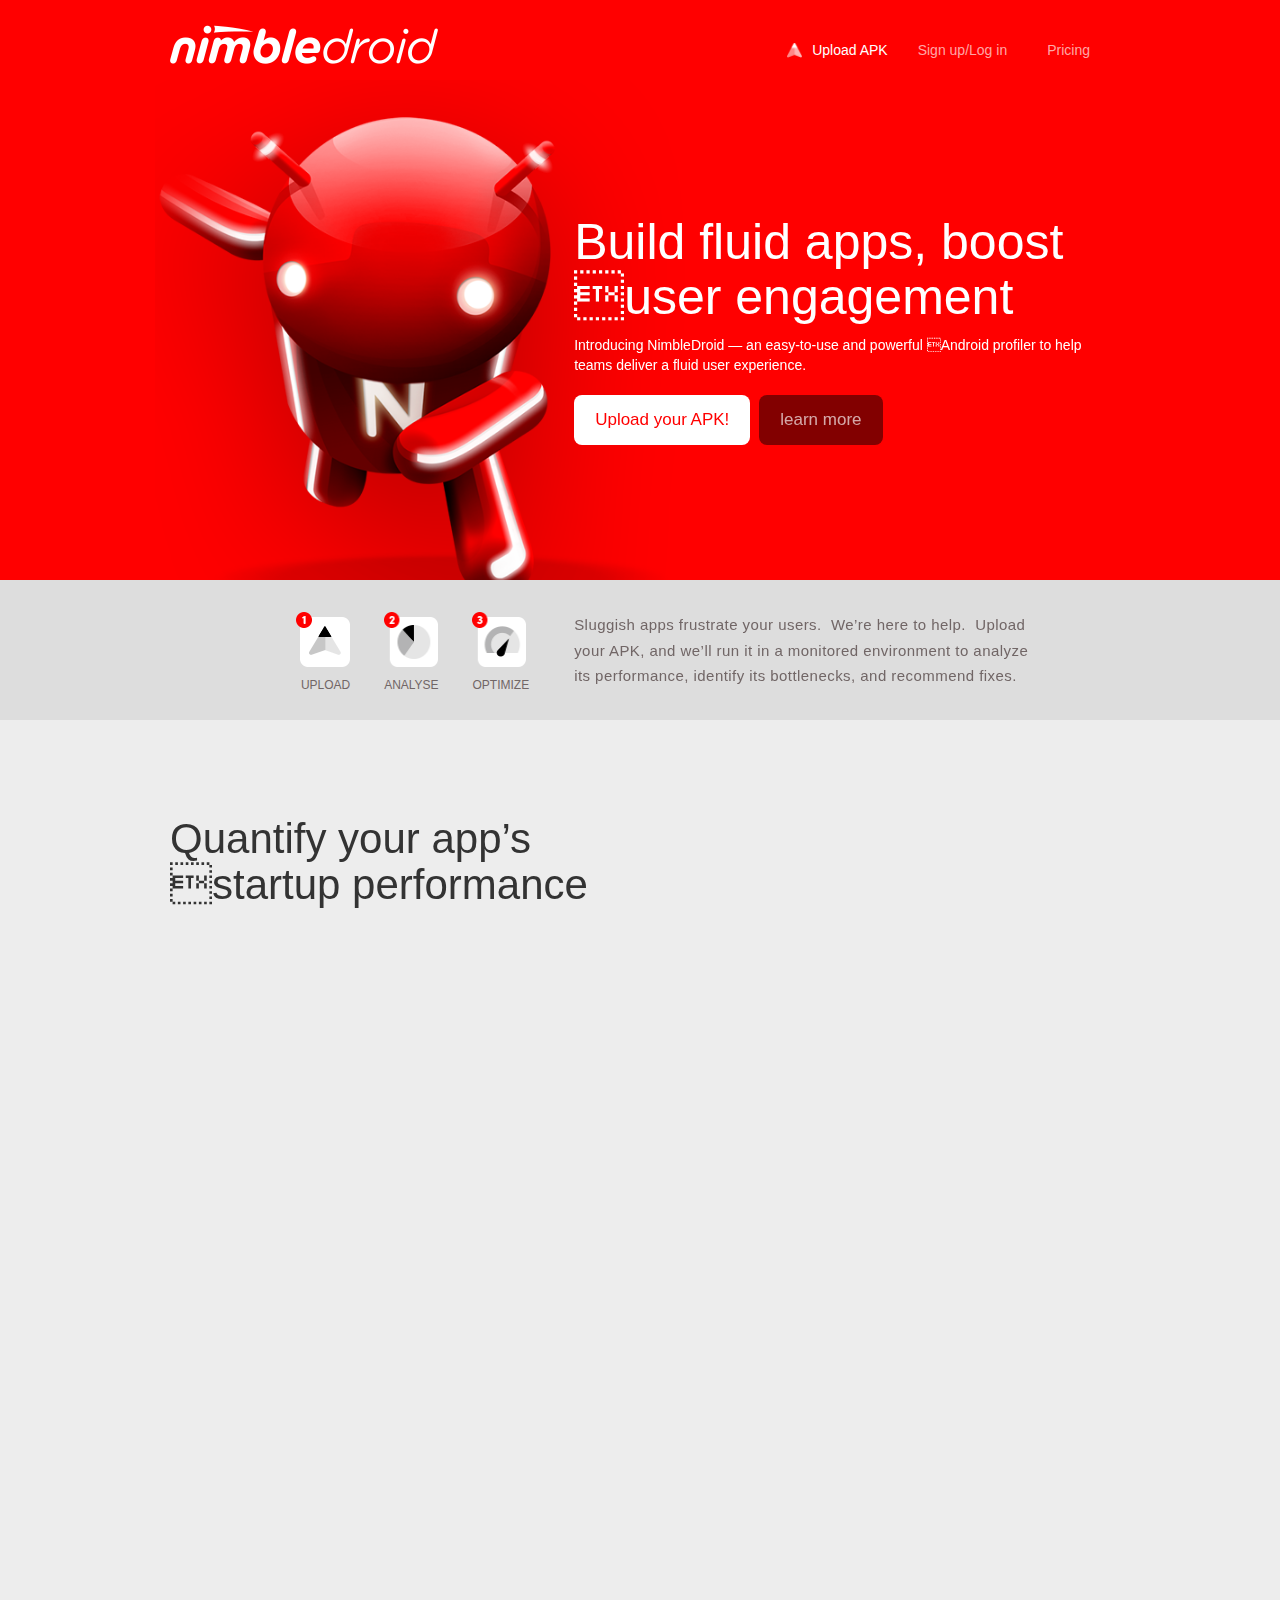
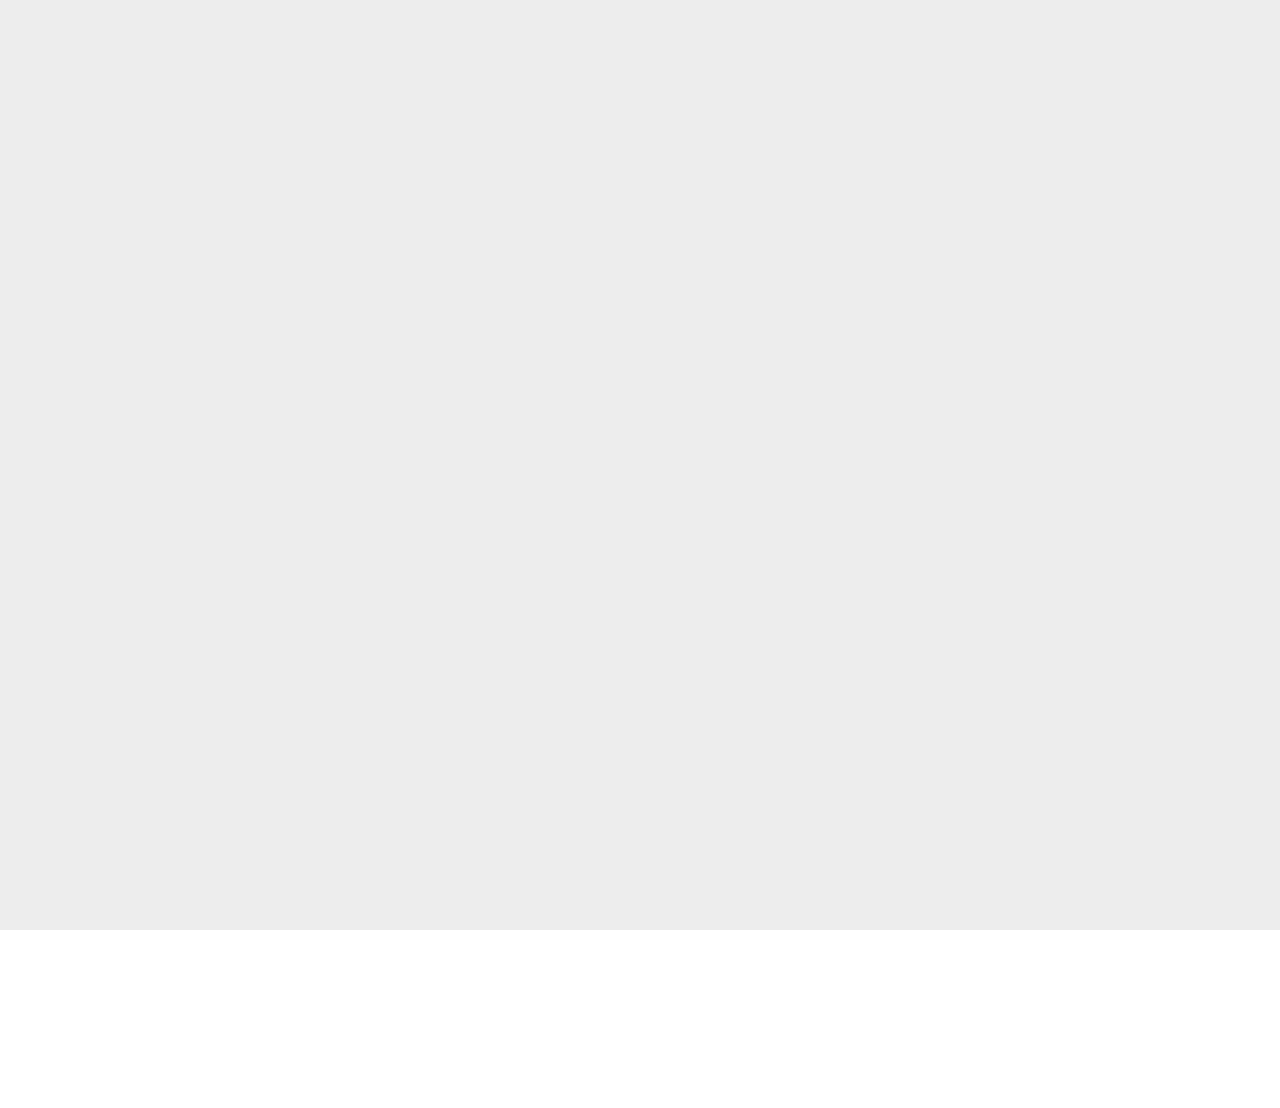
==== commit 3fb2ab81: "added home page animation pt1" ====
--- a/index.html
+++ b/index.html
@@ -13,7 +13,7 @@
     <title>NimbleDroid</title>
 
     <!-- Bootstrap core CSS -->
-    <link rel="stylesheet" href="plgins/fontawsome/css/font-awesome.css"/>
+    <link rel="stylesheet" href="plugins/fontawsome/css/font-awesome.css"/>
     <link href="assets/css/bootstrap.min.css" rel="stylesheet">
 
     <!-- Custom styles for this template -->
@@ -62,16 +62,16 @@
             <div class="col-xs-7 col-xs-offset-5 full-height">
                 <div class="verticalCenterWrapper">
                     <div class="verticalCenter">
-                        <h1>
+                        <h1 data-sr="wait 0.2s, enter right, hustle 20px">
                             Build fluid apps, boost user engagement
                         </h1>
 
-                        <p>
+                        <p data-sr="wait 0.3s, enter right, hustle 20px">
                             Introducing NimbleDroid — an easy-to-use and powerful Android profiler to help teams
                             deliver a fluid user experience.
                         </p>
 
-                        <div class="heroButtonWrap">
+                        <div class="heroButtonWrap"  data-sr="wait 0.4s, enter right, hustle 20px">
                             <button class="btn btn-white">Upload your APK!</button>
                             <button class="btn btn-darkRed">learn more</button>
                         </div>
@@ -85,19 +85,19 @@
             <div class="row">
                 <div class="col-xs-4 col-sm-offset-1">
                     <div class="stepIconGroup" id="stepIcon1">
-                        <img src="img/home/Icon1.png" alt="Step1" width="54" height="55"/>
+                        <img src="img/home/Icon1.png" alt="Step1" width="54" height="55"  data-sr="wait 0.2s, enter left, hustle 20px"/>
                         UPLOAD
                     </div>
                     <div class="stepIconGroup" id="stepIcon2">
-                        <img src="img/home/Icon2.png" alt="Step2" width="54" height="55"/>
+                        <img src="img/home/Icon2.png" alt="Step2" width="54" height="55"  data-sr="wait 0.3s, enter left, hustle 20px"/>
                         analyse
                     </div>
                     <div class="stepIconGroup" id="stepIcon3">
-                        <img src="img/home/Icon3.png" alt="Step3" width="54" height="55"/>
+                        <img src="img/home/Icon3.png" alt="Step3" width="54" height="55"  data-sr="wait 0.4s, enter left, hustle 20px"/>
                         optimize
                     </div>
                 </div>
-                <div class="col-xs-6">
+                <div class="col-xs-6" data-sr="wait 0.5s, enter right, hustle 20px">
                     <p>Sluggish apps frustrate your users.  We’re here to help.  Upload your APK, and we’ll run it
                         in a monitored environment to analyze its performance, identify its bottlenecks, and
                         recommend fixes.</p>
@@ -114,23 +114,23 @@
 
                 <div class="verticalCenterWrapper ">
                     <div class="verticalCenter">
-                        <h1>Quantify your app’s startup performance</h1>
+                        <h1 data-sr="wait 0.3s, enter left, hustle 20px">Quantify your app’s startup performance</h1>
                         <ul class="featureList">
-                            <li>
+                            <li data-sr="wait 0.4s, enter left, hustle 20px">
                                 <i class="listImg"></i>
 
                                 <p>
                                     Zero Installation or coding. Just upload your app and we’ll take it from here.
                                 </p>
                             </li>
-                            <li>
+                            <li data-sr="wait 0.5s, enter left, hustle 20px">
                                 <i class="listImg"></i>
 
                                 <p>
                                     See where your app stands against top apps and competitor apps.
                                 </p>
                             </li>
-                            <li>
+                            <li data-sr="wait 0.6s, enter left, hustle 20px">
                                 <i class="listImg"></i>
 
                                 <p>
@@ -141,7 +141,7 @@
                     </div>
                 </div>
             </div>
-            <div class="col-xs-6 full-height no-padding">
+            <div class="col-xs-6 full-height no-padding" data-sr="wait 0.2s, enter right, hustle 20px">
 
                 <div class="verticalCenterWrapper">
                     <div class="verticalCenter">
@@ -157,36 +157,36 @@
     <div class="container featureSection2">
         <div class="row full-height">
 
+            <div class="col-xs-6 full-height" data-sr="wait 0.2s, enter left, hustle 20px">
+
+                <div class="verticalCenterWrapper">
+                    <div class="verticalCenter">
+                        <img src="img/home/IMG2ndSection.png" alt="" width="100%" height="auto"/>
+                    </div>
+                </div>
+            </div>
+
             <div class="col-xs-6 full-height">
 
-                <div class="verticalCenterWrapper">
-                    <div class="verticalCenter">
-                        <img src="img/home/IMG2ndSection.png" alt="" width="100%" height="auto"/>
-                    </div>
-                </div>
-            </div>
-
-            <div class="col-xs-6 full-height">
-
                 <div class="verticalCenterWrapper ">
                     <div class="verticalCenter">
-                        <h1>Leave tedious performance diagnosis to us</h1>
+                        <h1 data-sr="wait 0.3s, enter left, hustle 20px">Leave tedious performance diagnosis to us</h1>
                         <ul class="featureList">
-                            <li>
+                            <li data-sr="wait 0.4s, enter right, hustle 20px">
                                 <i class="listImg"></i>
 
                                 <p>
                                     Understand bottlenecks that cause your app to be non-responsive and slow.
                                 </p>
                             </li>
-                            <li>
+                            <li data-sr="wait 0.5s, enter right, hustle 20px">
                                 <i class="listImg"></i>
 
                                 <p>
                                     Find out how 3rd party SDKs affect your app’s performance.
                                 </p>
                             </li>
-                            <li>
+                            <li data-sr="wait 0.6s, enter right, hustle 20px">
                                 <i class="listImg"></i>
 
                                 <p>
@@ -208,9 +208,9 @@
             <div class="col-xs-6 full-height">
                 <div class="verticalCenterWrapper ">
                     <div class="verticalCenter">
-                        <h1>Gain insights into your app’s performance</h1>
+                        <h1 data-sr="wait 0.3s, enter left, hustle 20px">Gain insights into your app’s performance</h1>
                         <ul class="featureList">
-                            <li>
+                            <li data-sr="wait 0.4s, enter left, hustle 20px">
                                 <i class="listImg"></i>
 
                                 <p>
@@ -218,14 +218,14 @@
                                     place.
                                 </p>
                             </li>
-                            <li>
+                            <li data-sr="wait 0.5s, enter left, hustle 20px">
                                 <i class="listImg"></i>
 
                                 <p>
                                     See the complete execution history of your app’s startup.
                                 </p>
                             </li>
-                            <li>
+                            <li data-sr="wait 0.6s, enter left, hustle 20px">
                                 <i class="listImg"></i>
 
                                 <p>
@@ -236,11 +236,11 @@
                     </div>
                 </div>
             </div>
-            <div class="col-xs-6 full-height no-padding">
+            <div class="col-xs-6 full-height no-padding" data-sr="wait 0.2s, enter right, hustle 20px">
 
                 <div class="verticalCenterWrapper">
                     <div class="verticalCenter">
-                        <img src="img/home/IMG3rdSection.png" alt="" width="115%" height="auto"/>
+                        <img src="img/home/IMG3rdSection.png" alt="" width="115%" height="auto" />
                     </div>
                 </div>
             </div>
@@ -251,35 +251,34 @@
 <div class="footer nimble" id="footer">
     <div class="container">
         <div class="row">
-            <div class="col-sm-4">
+            <div class="col-sm-4" data-sr="wait 0.1s, enter left, hustle 20px">
                 <img src="img/home/Footerlogo.png" alt="" height="38" width="258"/>
             </div>
             <div class="col-sm-8 text-right">
                 <ul class="list-inline">
-                    <li><a href="">Help</a></li>
-                    <li><a href="">Docs</a></li>
-                    <li><a href="">Blog</a></li>
-                    <li><a href="">Join us</a></li>
-                    <li><a href="">About</a></li>
-                    <li><a href="">Contact</a></li>
-                    <li><a href="">Terms of Service</a></li>
-                    <li><a href="">DMCA</a></li>
-                    <li><a href=""><i class="fa fa-twitter"></i></a></li>
-                    <li><a href=""><i class="fa fa-facebook"></i></a></li>
-                    <li><a href=""><i class="fa fa-instagram"></i></a></li>
-                    <li><a href=""><i class="fa fa-github"></i></a></li>
+                    <li data-sr="wait 0.1s, enter right, hustle 20px"><a href="">Help</a></li>
+                    <li data-sr="wait 0.15s, enter right, hustle 20px"><a href="">Docs</a></li>
+                    <li data-sr="wait 0.2s, enter right, hustle 20px"><a href="">Blog</a></li>
+                    <li data-sr="wait 0.25s, enter right, hustle 20px"><a href="">Join us</a></li>
+                    <li data-sr="wait 0.3s, enter right, hustle 20px"><a href="">About</a></li>
+                    <li data-sr="wait 0.35s, enter right, hustle 20px"><a href="">Contact</a></li>
+                    <li data-sr="wait 0.4s, enter right, hustle 20px"><a href="">Terms of Service</a></li>
+                    <li data-sr="wait 0.45s, enter right, hustle 20px"><a href="">DMCA</a></li>
+                    <li data-sr="wait 0.5s, enter right, hustle 20px"><a href=""><i class="fa fa-twitter"></i></a></li>
+                    <li data-sr="wait 0.55s, enter right, hustle 20px"><a href=""><i class="fa fa-facebook"></i></a></li>
+                    <li data-sr="wait 0.6s, enter right, hustle 20px"><a href=""><i class="fa fa-instagram"></i></a></li>
+                    <li data-sr="wait 0.65s, enter right, hustle 20px"><a href=""><i class="fa fa-github"></i></a></li>
                 </ul>
             </div>
         </div>
         <div class="row">
-            <div class="col-sm-3">
+            <div class="col-sm-3"  data-sr="wait 0.1s, enter left, hustle 20px">
                 <p>588 Broadway, Suite 503</p>
 
                 <p>New York, NY 10012</p>
             </div>
-            <div class="col-sm-4">
+            <div class="col-sm-4"  data-sr="wait 0.2s, enter left, hustle 20px">
                 <p>© NimbleDroid 2015</p>
-
                 <p>Design & Artwork: www.svenkils.com</p>
             </div>
         </div>
@@ -297,15 +296,18 @@
 <!-- IE10 viewport hack for Surface/desktop Windows 8 bug -->
 <script src="assets/js/ie10-viewport-bug-workaround.js"></script>
 
-<script type="text/javascript" src="plgins/fullPage/jquery.fullPage.js"></script>
-<script type="text/javascript" src="plgins/fullPage/examples/examples.js"></script>
+<script type="text/javascript" src="plugins/fullPage/jquery.fullPage.js"></script>
+<script type="text/javascript" src="plugins/fullPage/examples/examples.js"></script>
+<script type="text/javascript" src="plugins/scrollReveal/scrollReveal.js"></script>
 <script type="text/javascript">
-    //    $(document).ready(function () {
+        $(document).ready(function () {
     //        $('#fullpage').fullpage({
     ////            sectionsColor: ['#ff0000', '#ffffff', '#ffffff'],
     //            css3: true
     //        });
-    //    });
+
+            window.sr = new scrollReveal();
+        });
 </script>
 </body>
 </html>
